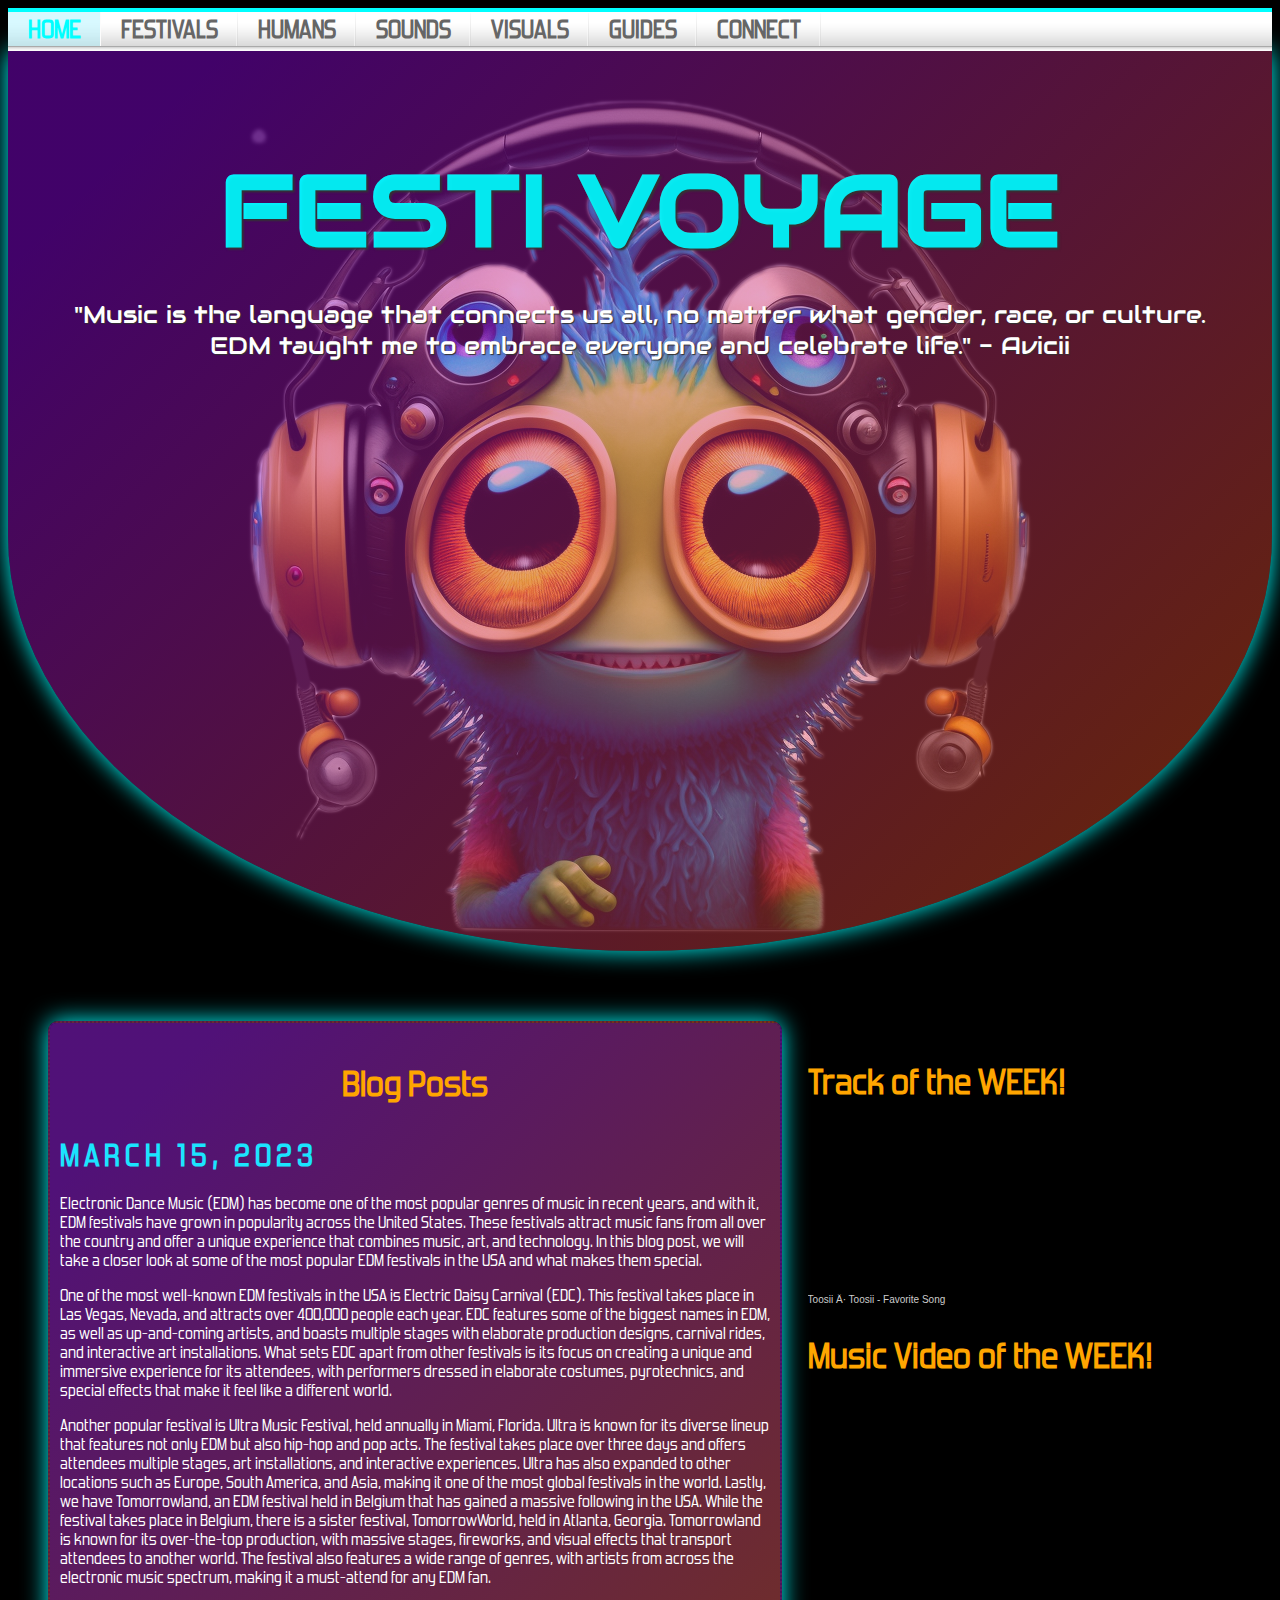
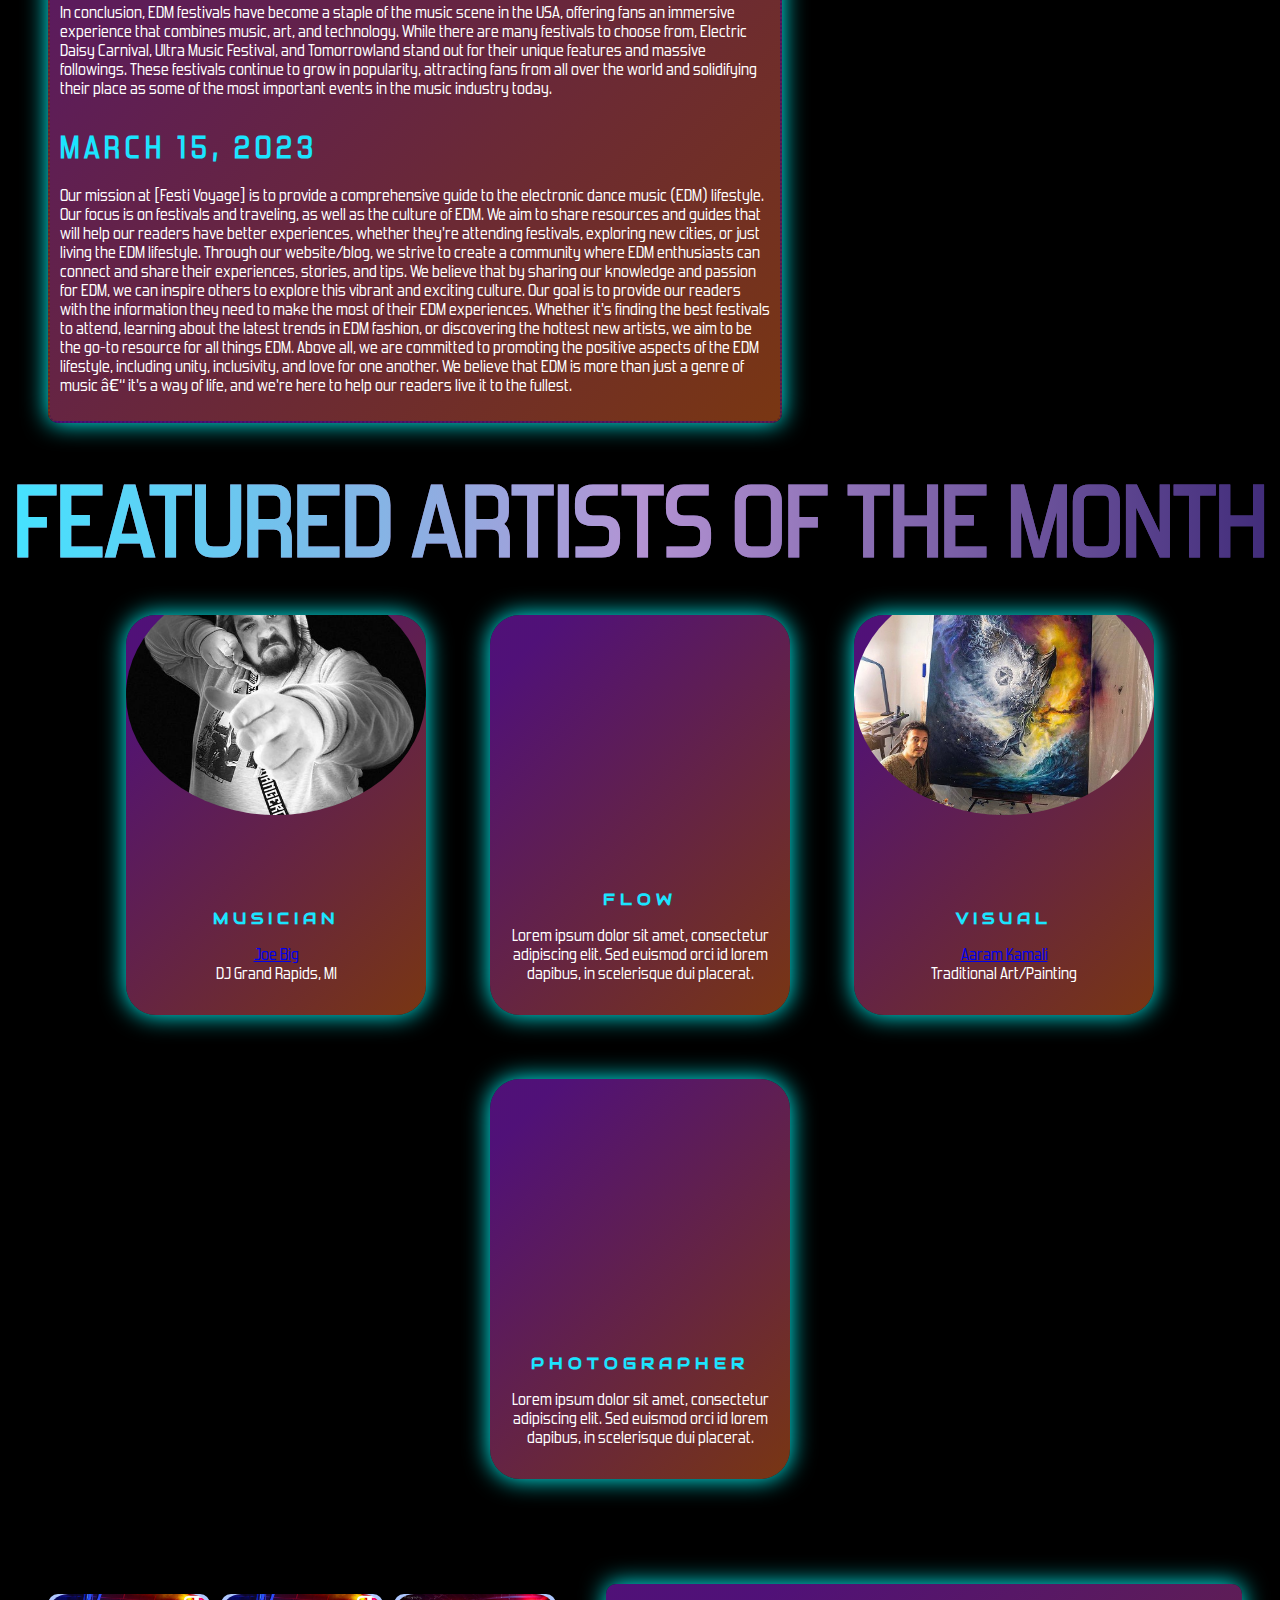
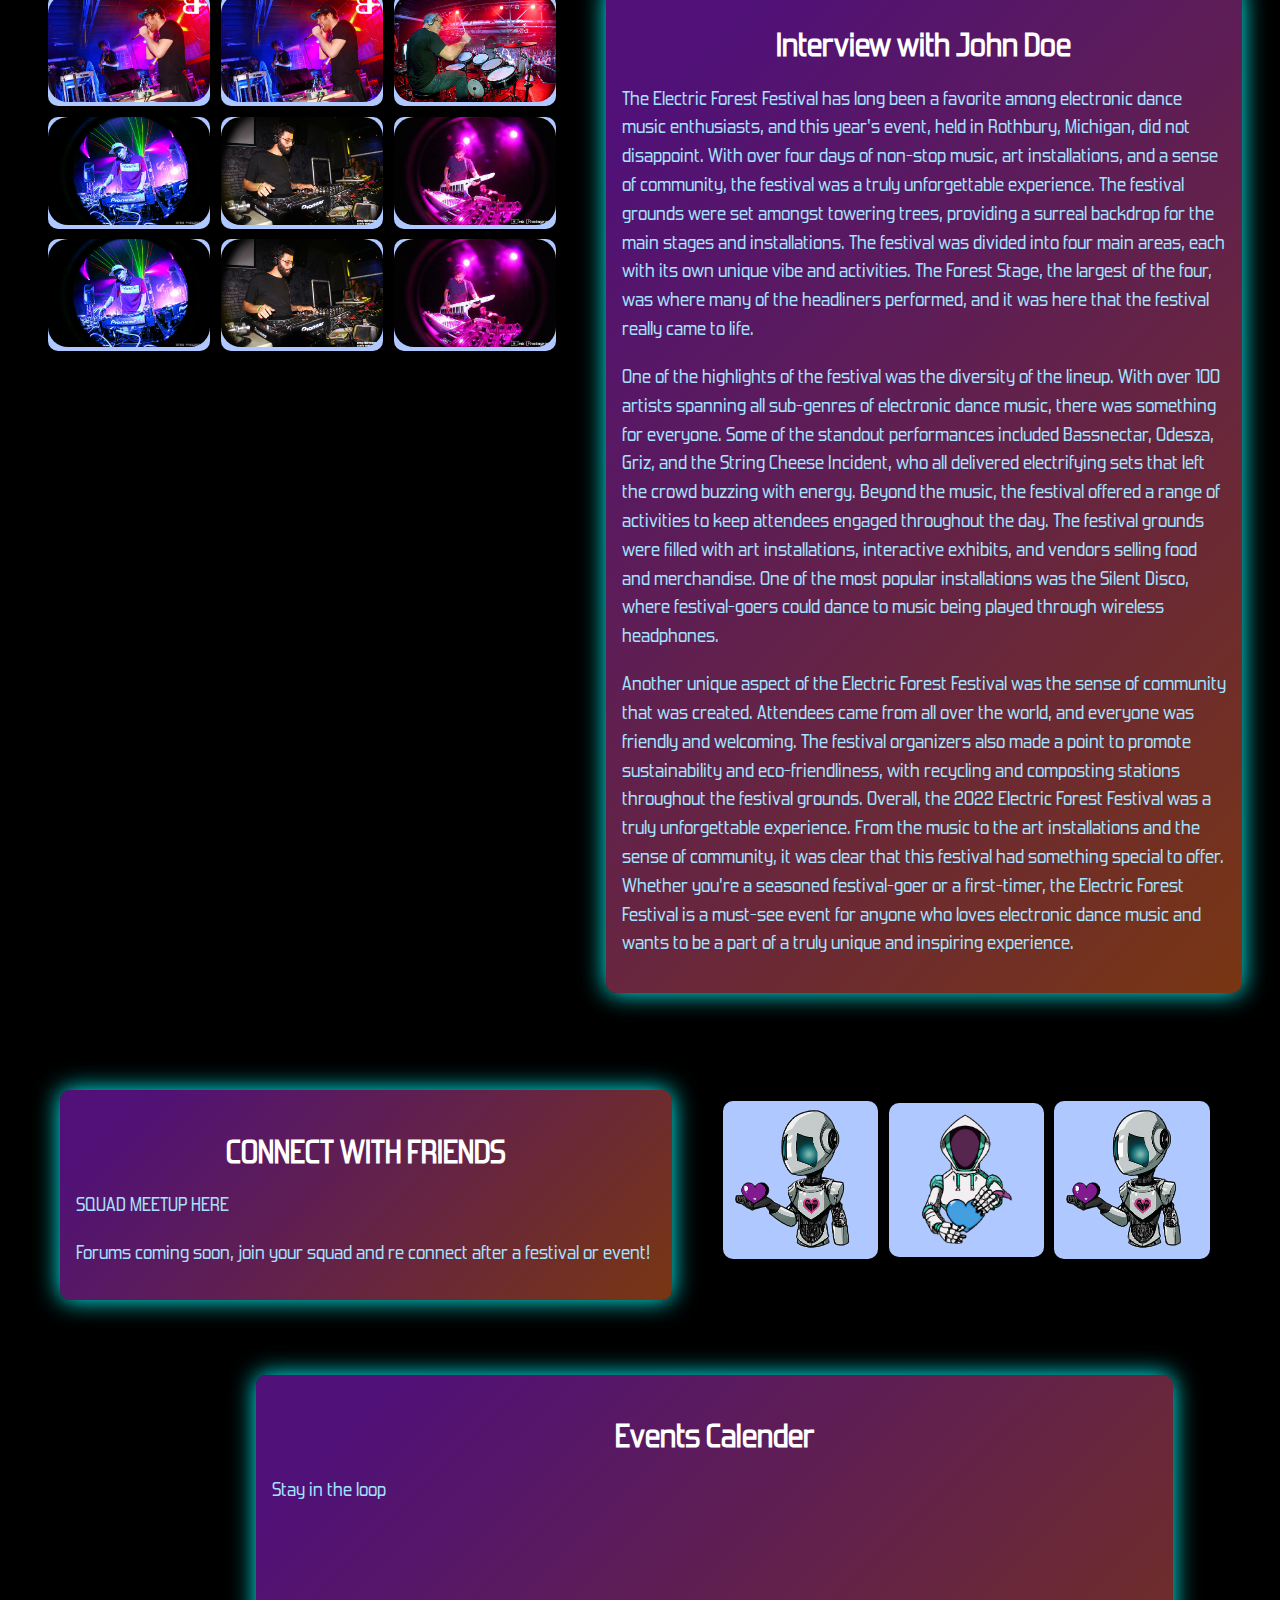
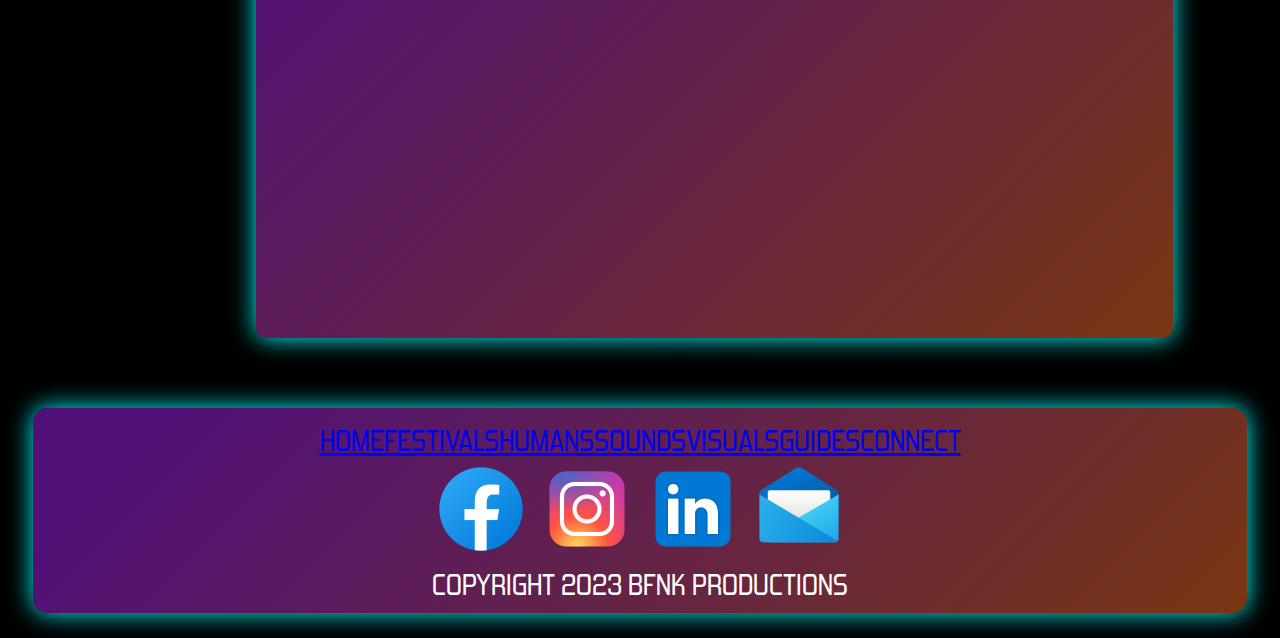
==== index.html @ 15105894 "Add files via upload" ====
<!DOCTYPE HTML PUBLIC "-//W3C//DTD HTML 4.01//EN" "http://www.w3.org/TR/html4/strict.dtd">
<html>
<head>
<title>Free Css Layout</title>
<meta http-equiv="content-type" content="text/html; charset=iso-8859-1">
<link rel="stylesheet" type="text/css" href="main.css">
</head>
<body>
  
    <div id="menucase">
      <div id="stylefour">
        <ul>
          <li><a href="http://www.free-css.com/" class="current">HOME</a></li>
          <li><a href="http://www.free-css.com/">FESTIVALS</a></li>
          <li><a href="http://www.free-css.com/">HUMANS</a></li>
          <li><a href="http://www.free-css.com/">SOUNDS</a></li>
          <li><a href="http://www.free-css.com/">VISUALS</a></li>
          <li><a href="http://www.free-css.com/">GUIDES</a></li>
          <li><a rel="nofollow" target="_blank" href="http://www.13styles.com" title="13styles.com">CONNECT</a></li>
        </ul>
      </div>
    </div>


	<section class="hero">
		<div class="hero-text">
			<h1>FESTI VOYAGE</h1>
			<p> "Music is the language that connects us all, no matter what gender, race, or culture. <br>EDM taught me to embrace everyone and celebrate life." - Avicii </p>
			
		</div>
	</section>
      
      
   
    <div class="blog-posts-container">
        <div class="blog-posts">
         <center> <h2>Blog Posts</h2></center>
          <h3>MARCH 15, 2023</h3>
          <p>Electronic Dance Music (EDM) has become one of the most popular genres of music in recent years, and with it, EDM festivals have grown in popularity across the United States. These festivals attract music fans from all over the country and offer a unique experience that combines music, art, and technology. In this blog post, we will take a closer look at some of the most popular EDM festivals in the USA and what makes them special.
          </p><p>
            One of the most well-known EDM festivals in the USA is Electric Daisy Carnival (EDC). This festival takes place in Las Vegas, Nevada, and attracts over 400,000 people each year. EDC features some of the biggest names in EDM, as well as up-and-coming artists, and boasts multiple stages with elaborate production designs, carnival rides, and interactive art installations. What sets EDC apart from other festivals is its focus on creating a unique and immersive experience for its attendees, with performers dressed in elaborate costumes, pyrotechnics, and special effects that make it feel like a different world.
            </p><p>
            Another popular festival is Ultra Music Festival, held annually in Miami, Florida. Ultra is known for its diverse lineup that features not only EDM but also hip-hop and pop acts. The festival takes place over three days and offers attendees multiple stages, art installations, and interactive experiences. Ultra has also expanded to other locations such as Europe, South America, and Asia, making it one of the most global festivals in the world.
            
            Lastly, we have Tomorrowland, an EDM festival held in Belgium that has gained a massive following in the USA. While the festival takes place in Belgium, there is a sister festival, TomorrowWorld, held in Atlanta, Georgia. Tomorrowland is known for its over-the-top production, with massive stages, fireworks, and visual effects that transport attendees to another world. The festival also features a wide range of genres, with artists from across the electronic music spectrum, making it a must-attend for any EDM fan.</p><p>
            
            In conclusion, EDM festivals have become a staple of the music scene in the USA, offering fans an immersive experience that combines music, art, and technology. While there are many festivals to choose from, Electric Daisy Carnival, Ultra Music Festival, and Tomorrowland stand out for their unique features and massive followings. These festivals continue to grow in popularity, attracting fans from all over the world and solidifying their place as some of the most important events in the music industry today.</p>


<h3>MARCH 15, 2023</h3>
          <p>Our mission at [Festi Voyage] is to provide a comprehensive guide to the electronic dance music (EDM) lifestyle. Our focus is on festivals and traveling, as well as the culture of EDM. We aim to share resources and guides that will help our readers have better experiences, whether they're attending festivals, exploring new cities, or just living the EDM lifestyle.

            Through our website/blog, we strive to create a community where EDM enthusiasts can connect and share their experiences, stories, and tips. We believe that by sharing our knowledge and passion for EDM, we can inspire others to explore this vibrant and exciting culture.
            
            Our goal is to provide our readers with the information they need to make the most of their EDM experiences. Whether it's finding the best festivals to attend, learning about the latest trends in EDM fashion, or discovering the hottest new artists, we aim to be the go-to resource for all things EDM.
            
            Above all, we are committed to promoting the positive aspects of the EDM lifestyle, including unity, inclusivity, and love for one another. We believe that EDM is more than just a genre of music – it's a way of life, and we're here to help our readers live it to the fullest.</p>



        </div>

        <div class="music-container">
          <div class="soundcloud-container">
            <h2>Track of the WEEK!</h2>
            <iframe width="100%" height="166" scrolling="no" frameborder="no" allow="autoplay" src="https://w.soundcloud.com/player/?url=https%3A//api.soundcloud.com/tracks/1443796888&color=%23ff5500&auto_play=false&hide_related=false&show_comments=true&show_user=true&show_reposts=false&show_teaser=true"></iframe><div style="font-size: 10px; color: #cccccc;line-break: anywhere;word-break: normal;overflow: hidden;white-space: nowrap;text-overflow: ellipsis; font-family: Interstate,Lucida Grande,Lucida Sans Unicode,Lucida Sans,Garuda,Verdana,Tahoma,sans-serif;font-weight: 100;"><a href="https://soundcloud.com/toosii2x" title="Toosii" target="_blank" style="color: #cccccc; text-decoration: none;">Toosii</a> · <a href="https://soundcloud.com/toosii2x/toosii-favorite-song" title="Toosii - Favorite Song" target="_blank" style="color: #cccccc; text-decoration: none;">Toosii - Favorite Song</a></div>
          </div>
          <div class="youtube-container">
            <h2>Music Video of the WEEK!</h2>
          
            <iframe width="100%" height="315" src="https://www.youtube.com/embed/iBj_4jWAcFM" frameborder="0" allow="accelerometer; autoplay; encrypted-media; gyroscope; picture-in-picture" allowfullscreen></iframe>

            
          </div>
        </div>
    </div>
      
    
        <div class="featured"><h1>FEATURED ARTISTS OF THE MONTH</h1></div>
        <section class="card-section">
        
          <div class="card">
            <div class="card-image">
              <img src="bigjoe.jpg" alt="Image 1">
            </div>
            <div class="card-content">
              <h3>MUSICIAN</h3>
              <p><a href="faotm.html" id="interview-link">Joe Big</a><br>
              DJ Grand Rapids, MI</p>
            </div>
          </div>
          <div class="card">
            <div class="card-image">
              <img src="split.png" alt="Image 2">
            </div>
            <div class="card-content">
              <h3>FLOW</h3>
              <p>Lorem ipsum dolor sit amet, consectetur adipiscing elit. Sed euismod orci id lorem dapibus, in scelerisque dui placerat.</p>
            </div>
          </div>
          <div class="card">
            <div class="card-image">
              <img src="aram.jpg" alt="Image 3">
            </div>
            <div class="card-content">
              <h3>VISUAL</h3>
              <p><a href="faotmvisual.html" id="visualartist">Aaram Kamali</a><br>
              Traditional Art/Painting<br>
         </p>
            </div>
          </div>
          <div class="card">
            <div class="card-image">
              <img src="love.png" alt="Image 4">
            </div>
            <div class="card-content">
              <h3>PHOTOGRAPHER</h3>
              <p>Lorem ipsum dolor sit amet, consectetur adipiscing elit. Sed euismod orci id lorem dapibus, in scelerisque dui placerat.</p>
            </div>
          </div>
        </section>
      
        
        <section class="interview-section">
            <div class="photo-gallery">
              <div class="photo"><img class="photo-1" src="img1 (2).jpg" alt="Image 2"></div>
              <div class="photo"><img class="photo-1" src="img1 (2).jpg" alt="Image 2"></div>
              <div class="photo"><img class="photo-1" src="img1 (3).jpg" alt="Image 2"></div>
              <div class="photo"><img class="photo-1" src="img1 (4).jpg" alt="Image 2"></div>
              <div class="photo"><img class="photo-1" src="img1 (5).jpg" alt="Image 2"></div>
              <div class="photo"><img class="photo-1" src="img1 (6).jpg" alt="Image 2"></div>  <div class="photo"><img class="photo-1" src="img1 (4).jpg" alt="Image 2"></div>
              <div class="photo"><img class="photo-1" src="img1 (5).jpg" alt="Image 2"></div>
              <div class="photo"><img class="photo-1" src="img1 (6).jpg" alt="Image 2"></div>
            </div>
            <div class="interview-article">
              <h2>Interview with John Doe</h2>
              <p>The Electric Forest Festival has long been a favorite among electronic dance music enthusiasts, and this year's event, held in Rothbury, Michigan, did not disappoint. With over four days of non-stop music, art installations, and a sense of community, the festival was a truly unforgettable experience.

                The festival grounds were set amongst towering trees, providing a surreal backdrop for the main stages and installations. The festival was divided into four main areas, each with its own unique vibe and activities. The Forest Stage, the largest of the four, was where many of the headliners performed, and it was here that the festival really came to life.
                </p><p>
                One of the highlights of the festival was the diversity of the lineup. With over 100 artists spanning all sub-genres of electronic dance music, there was something for everyone. Some of the standout performances included Bassnectar, Odesza, Griz, and the String Cheese Incident, who all delivered electrifying sets that left the crowd buzzing with energy.
                
                Beyond the music, the festival offered a range of activities to keep attendees engaged throughout the day. The festival grounds were filled with art installations, interactive exhibits, and vendors selling food and merchandise. One of the most popular installations was the Silent Disco, where festival-goers could dance to music being played through wireless headphones.
                </p><p>
                Another unique aspect of the Electric Forest Festival was the sense of community that was created. Attendees came from all over the world, and everyone was friendly and welcoming. The festival organizers also made a point to promote sustainability and eco-friendliness, with recycling and composting stations throughout the festival grounds.
                
                Overall, the 2022 Electric Forest Festival was a truly unforgettable experience. From the music to the art installations and the sense of community, it was clear that this festival had something special to offer. Whether you're a seasoned festival-goer or a first-timer, the Electric Forest Festival is a must-see event for anyone who loves electronic dance music and wants to be a part of a truly unique and inspiring experience.
                
                </p>
                </p>
            </div>
          </section>    


          <section class="connect"> 
            <div class="interview-article">
             <h2>CONNECT WITH FRIENDS</h2>
             <p>SQUAD MEETUP HERE</p><p>Forums coming soon, join your squad and re connect after a festival or event!</p>
           </div>
           <div class="photo-gallery">
             
             <div class="photo"><img class="photo-1" src="robotheart2.png" alt="Image 2"></div>
             <div class="photo"><img class="photo-1" src="robotheart.png" alt="Image 2"></div>
             <div class="photo"><img class="photo-1" src="robotheart2.png" alt="Image 2"></div>
           </div>
         
         </section>    

         
         <section class="events">   <img src="together.png" class="eventspic" alt="">
          <div class="interview-article">
           <h2>Events Calender</h2>
           <p>Stay in the loop</p>
         
         <div class="eventscal">
         
               <iframe src="https://feed.mikle.com/widget/v2/160360/?preloader-text=Loading" height="402px" width="100%" class="fw-iframe" scrolling="no" frameborder="0"></iframe>
         </div></div>
       
       </section>    

    
<footer><div id="stylefive"><ul>
  <li><a href="http://www.free-css.com/" class="current">HOME</a></li>
  <li><a href="http://www.free-css.com/">FESTIVALS</a></li>
  <li><a href="http://www.free-css.com/">HUMANS</a></li>
  <li><a href="http://www.free-css.com/">SOUNDS</a></li>
  <li><a href="http://www.free-css.com/">VISUALS</a></li>
  <li><a href="http://www.free-css.com/">GUIDES</a></li>
  <li><a rel="nofollow" target="_blank" href="http://www.13styles.com" title="13styles.com">CONNECT</a></li>
</ul>
<img class="socialicons" src="fblogo.png" alt="">
<img class="socialicons" src="instalogo.png" alt="">
<img class="socialicons" src="linkedinlogo.png" alt="">
<img class="socialicons" src="maillogo.png" alt=""><br>
COPYRIGHT 2023 BFNK PRODUCTIONS</div></footer>



<script>
  document.getElementById("interview-link").addEventListener("click", function(event) {
    event.preventDefault();
    window.open("faotm.html", "Interview", "width=550,height=850");
  });
  document.getElementById("visualartist").addEventListener("click", function(event) {
    event.preventDefault();
    window.open("faotmvisual.html", "Interview", "width=550,height=850");
  });
  </script>

</body>
</html>
---- main.css ----
body {
    background-image: url(".png")
    display: flex;
    font-family: forgotten;
    min-height: 100%;
    background-repeat: no-repeat;
    background-attachment: fixed;
    background-position: center;
    background-size: cover;
    background-color: black;}
    
    @font-face {
        font-family: forgotten;
        src: url("forgotten\ futurist\ rg.otf");
    }
    @font-face {
        font-family: audio;
        src: url("Audiowide.ttf");
    }
    h1 {
        font-family: forgotten;
        font-size: 100px;
        font-weight:bold;
        margin:0;
        padding:0;
        color: #05a2fd;
        background-image: linear-gradient(to left, #412c7a, #b393d3, rgb(68, 227, 255));
  color: transparent;
  background-clip: text;
  -webkit-background-clip: text;
        }

    .featured {
        font-family: audio;
        text-align: center;
        background-image: linear-gradient(to left, #553c9a, #b393d3);
  color: transparent;
  background-clip: text;
  -webkit-background-clip: text;
    }

    hr {
        border:none;
        border-top:1px solid #CCCCCC;
        height:1px;
        margin-bottom:25px;
        }
    
    #stylefour{
        position:relative;
        display:block;
        height:39px;
        font-size:25px;
        font-weight:bold;
        background:transparent url(bgOFF.gif) repeat-x top left;
        font-family: forgotten;
        border-top:4px solid #0ff;
        line-height: 15px;
        }
    
    #stylefour ul{
        margin:0;
        padding:0;
        list-style-type:none;
        width:auto;
        }
    
    #stylefour ul li{
        display:block;
        float:left;
        margin:0;
        }
    
    #stylefour ul li a{
        display:block;
        float:left;
        color:#666;
        text-decoration:none;
        padding:11px 20px 0 20px;
        height:23px;
        background:transparent url(bgDIVIDER.gif) no-repeat top right;
        }
    
    #stylefour ul li a:hover,#stylefour ul li a.current{
        color:#0ff;
        background:#a5f1ff6e url(bgON.gif) no-repeat top right;
        }
    
    /* Style the hero section */
    .hero {
        background-image: url('avatarclear.png');
        border-radius: 0 0 85% 85% / 30%;
        background-size: ;
        background-position: center;
        background-repeat: no-repeat;
        height: 100vh;
        display: flex;
        padding-bottom: 30px;
        align-items: center;
    }
    
    .hero-text {
      box-shadow: 0px 0px 25px 0px #0ff;
        text-align: center;
        margin: auto;
        font-family: tolo;
    width: 100%;
	height: 100%;
    border-radius: 0 0 65% 65% / 60%;
	
	color: #FFF;
	text-shadow: 1px 1px 1px #333;
  background-image: linear-gradient( 135deg, #9f05ff69 10%, #fd5e086b 100%);
  
    }
    
    .hero-text h1 {
        font-family: audio;
       margin-top: 6rem;
       color: #01f7ffec;
	text-shadow: 2px 2px 2px #333;
  background-image: linear-gradient( 135deg, #15a9ff 10%, #fd5e086b, aqua 100%);
  
    }
    
    .hero-text p {
        font-size: 1.5rem;
        margin-bottom: 2rem;
        font-family: audio;
    }
    
    .btn {
        display: inline-block;
        background-color: #fff;
        font-family: barcade;
        color: #333;
        padding: 10px 20px;
        border-radius: 5px;
        text-decoration: none;
        transition: background-color 0.3s ease-in-out;
    }
    
    .btn:hover {
        background-color: #ddd;
        color: #05a2fd;
    }
    
      
    
    h2 {
        font-size: 36px;
        font-weight: bold;
        margin-bottom: 20px;
        color: orange;
        font-family: forgotten;
      }
    
    h3 {
        font-size: 31px;
        font-weight: bold;
        margin-bottom: 20px;
        color: rgb(27, 228, 255);
        letter-spacing: 5px;
        font-family: forgotten;
      }
    p {
        font-family: forgotten;
        color: white;
      }

      .card-section {
        display: flex;
        flex-wrap: wrap;
        justify-content: center;
        gap: 4rem;
        padding: 2rem;
        background-color: transparent;
         padding-bottom: 75px;
      }
      
      .card {
        position: relative;
        width: 300px;
        height: 400px;
        background-color: rgba(89, 89, 90, 0.288);
        background-image: linear-gradient( 135deg, #9f05ff69 10%, #fd5e086b 100%);
        border-radius: 30px;
        overflow: hidden;
        box-shadow: 0px 0px 25px 0px #0ff;
        transition: transform 0.3s ease-in-out;
        font-family: audio;
      
        
      }
      
      .card:hover {
        transform: scale(1.05);
      }
      
      .card-image {
        position: relative;
        width: 100%;
        height: 60%;
        overflow: hidden;
        border-radius: 50%;
        margin-top: -40px;
        z-index: 1;
      }
      
      .card-image img {
        width: 100%;
        height: 100%;
        object-fit: cover;
      }
      
      .card-content {
        position: absolute;
        bottom: 0;
        left: 0;
        right: 0;
        padding: 1rem;
        text-align: center;
        font-family: audio;
        
     }
      
      .card-content h3 {
        font-size: 1rem;
        margin-bottom: 0.5rem;
        font-family: audio;
      }  

      .connect {
        display: flex;
        flex-direction: row;
        justify-content: space-between;
        align-items:flex-start;
        padding: 2rem;
        background-color: #000000;
        padding-bottom: 25px;
      }

      .interview-section {
        display: flex;
        flex-direction: row;
        justify-content: space-between;
        padding: 10px;
        background-color: transparent;
        border-radius: 15px;
        padding-bottom: 25px;
      }

      .eventscal {
        display: flex;
       
        justify-content: space-between;
        align-items: center;
      }

      .photo-gallery {
        display: flex;
        flex-wrap: wrap;
        justify-content: space-between;
        align-items: center;
        width: 60%;
        height: 100%;
        padding: 10px;
        margin: 15px;
        
      }
      
      .photo {
        width: calc(33.33% - 0.66rem);
        height: 100%;
        border-radius: 10px;
        margin: 0.33rem;
        background-color: #afc8ff;
      }
      
      .photo-1 {
    width: 100%;
    height: 100%;
    border-radius: 20px;
      }
    
      .interview-article {
        width: 70%;
        height: 100%;
        padding: 1rem;
        border-radius: 10px;
        background-color: rgba(89, 89, 90, 0.288);
        background-image: linear-gradient( 135deg, #9f05ff69 10%, #fd5e086b 100%);
        box-shadow: 0px 0px 25px 0px #0ff;
        margin: 20px;
      }
      
      .interview-article h2 {
        font-size: 2rem;
        margin-bottom: 1rem;
        color: #ffffff;
        text-align: center;
      }
      
      .interview-article p {
        font-size: 1.2rem;
        line-height: 1.5;
        margin-bottom: 1rem;
        color: #a5e2ff;
      }
      
      .blog-posts-container {
        display: flex;
        flex-direction: row;
        justify-content: space-between;
        align-items: ;
        margin: 30px;
        font-family: barcade;
        background-color: rgba(0, 0, 0, 0.295);
        border-color: rgb(48, 13, 80);
        border-radius: 10px;
        border-style: solid;
        border-width: 0px;
        padding: 10px;
      }
      
      .blog-posts {
        width: 60%;
        font-family: barcade;
        color:rgb(255, 255, 255);
        background-color: rgba(89, 89, 90, 0.288);
        padding: 10px;
        border-color: rgba(48, 13, 80, 0.384);
        border-radius: 10px;
        border-style: dotted;
        border-width: 2px;
        background-image: linear-gradient( 135deg, #9f05ff69 10%, #fd5e086b 100%);
        box-shadow: 0px 0px 25px 0px #0ff;
      }
      
      .music-container {
        width: 35%;
        padding: 10px;
      }
      
      .soundcloud-container, .youtube-container {
        margin-bottom: 30px;
      }
      
      .events {
        display: flex;
        flex-direction: row;
        width: 100%;
        justify-content:space-evenly;
padding: 10px;
margin: auto;
padding-bottom: 25px;

      }
      
      .eventspic {
    max-height: 40%;
    border-radius: 15px;
        max-width: 40%;
        margin: 10px;
        padding: 10px;
      }

    footer {
      display: flex;
    font-family: forgotten;
    text-align: center;
    color: white;
    font-size: 30px;
    padding: 10px;
    background-color: rgba(89, 89, 90, 0.288);
    background-image: linear-gradient( 135deg, #9f05ff69 10%, #fd5e086b 100%);
    border-radius: 15px;
    justify-content: center;
    box-shadow: 0px 0px 25px 0px #0ff;
    margin: 25px;
    
   
}

.socialicons {
  max-width: 100%;
  margin: auto;
}

.stylefive {
  color: #000000;
  position:absolute;
  display:block;
  margin: auto;
  height:39px;
  font-size:25px;
  font-weight:bold;
  background:transparent url(bgOFF.gif) repeat-x top left;
  font-family: forgotten;
  border-top:4px solid #0da2e7;
  line-height: 15px;
  }

#stylefive ul{
  margin:auto;
  padding:5px;
  list-style-type:none;
  width:auto;
  color: #000000;
  }

#stylefive ul li{
  display:block;
  float:left;
  margin:auto;
  color: #000000;
  }
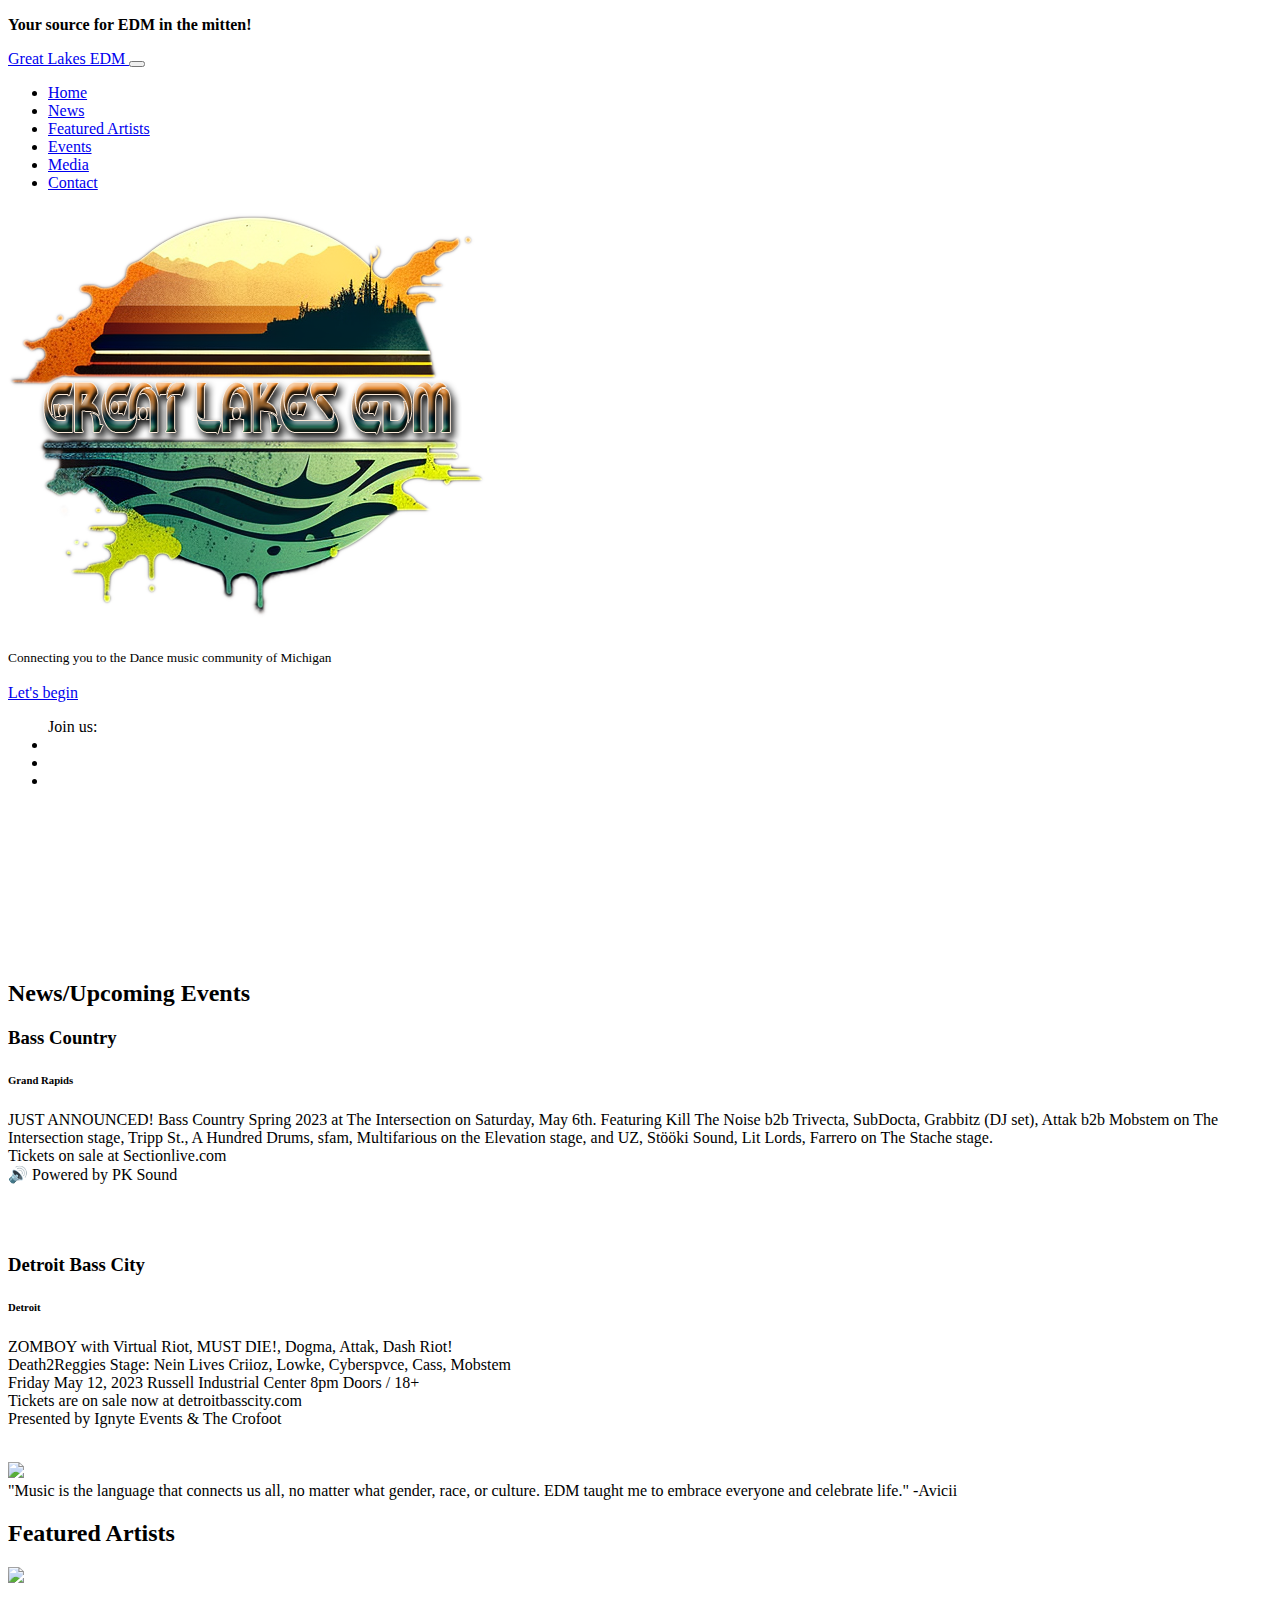
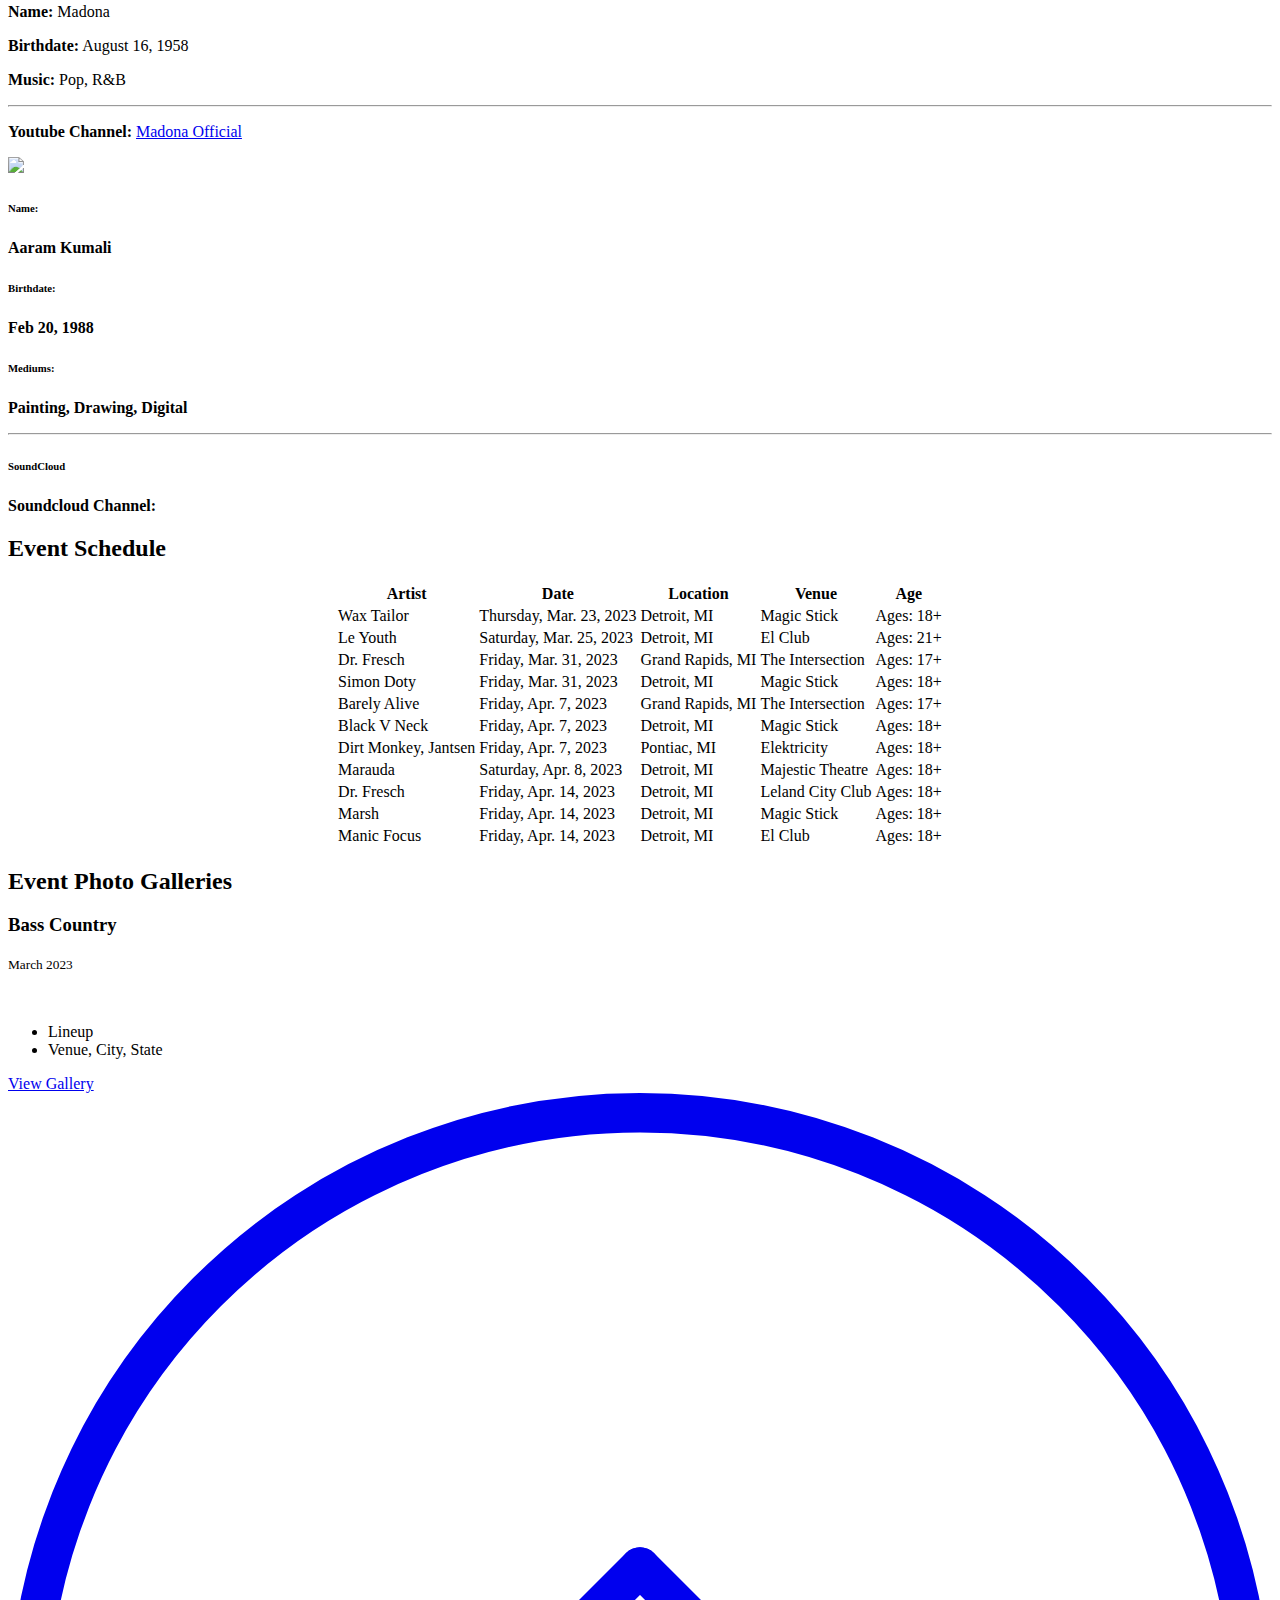
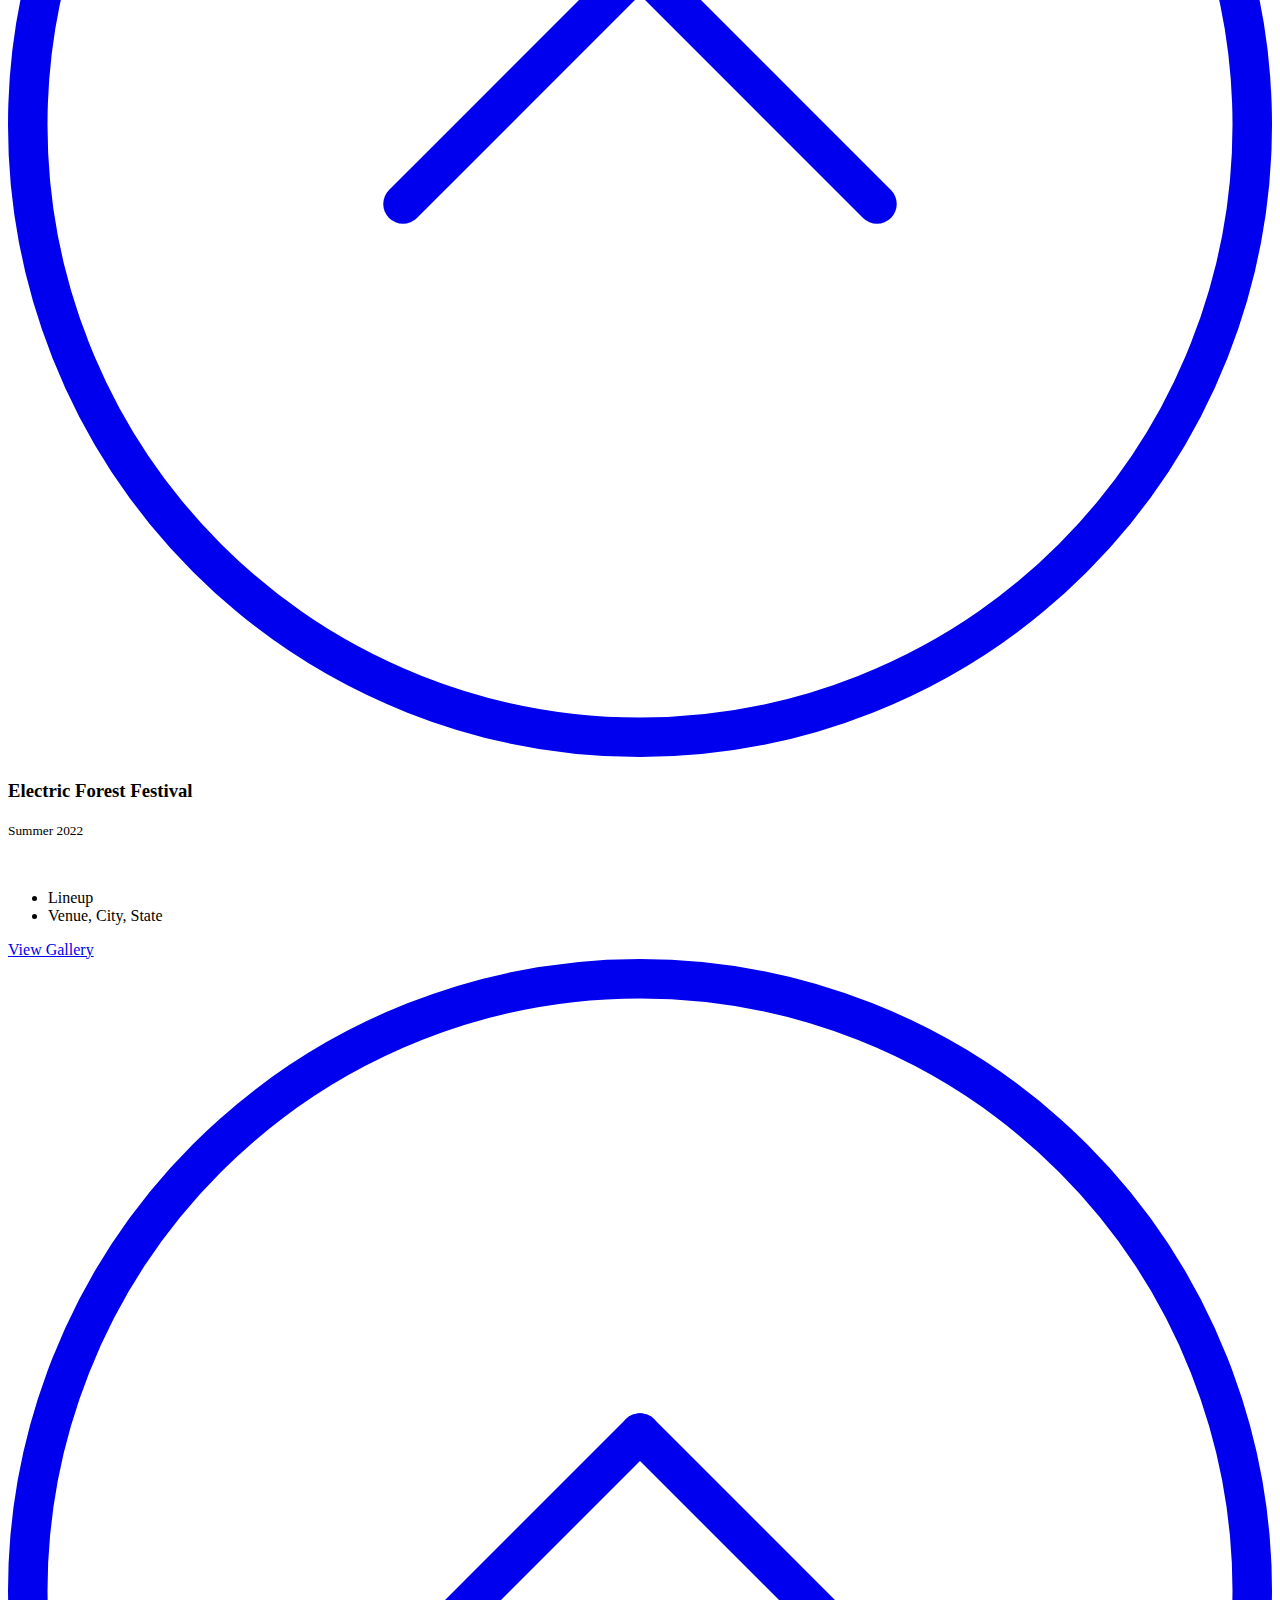
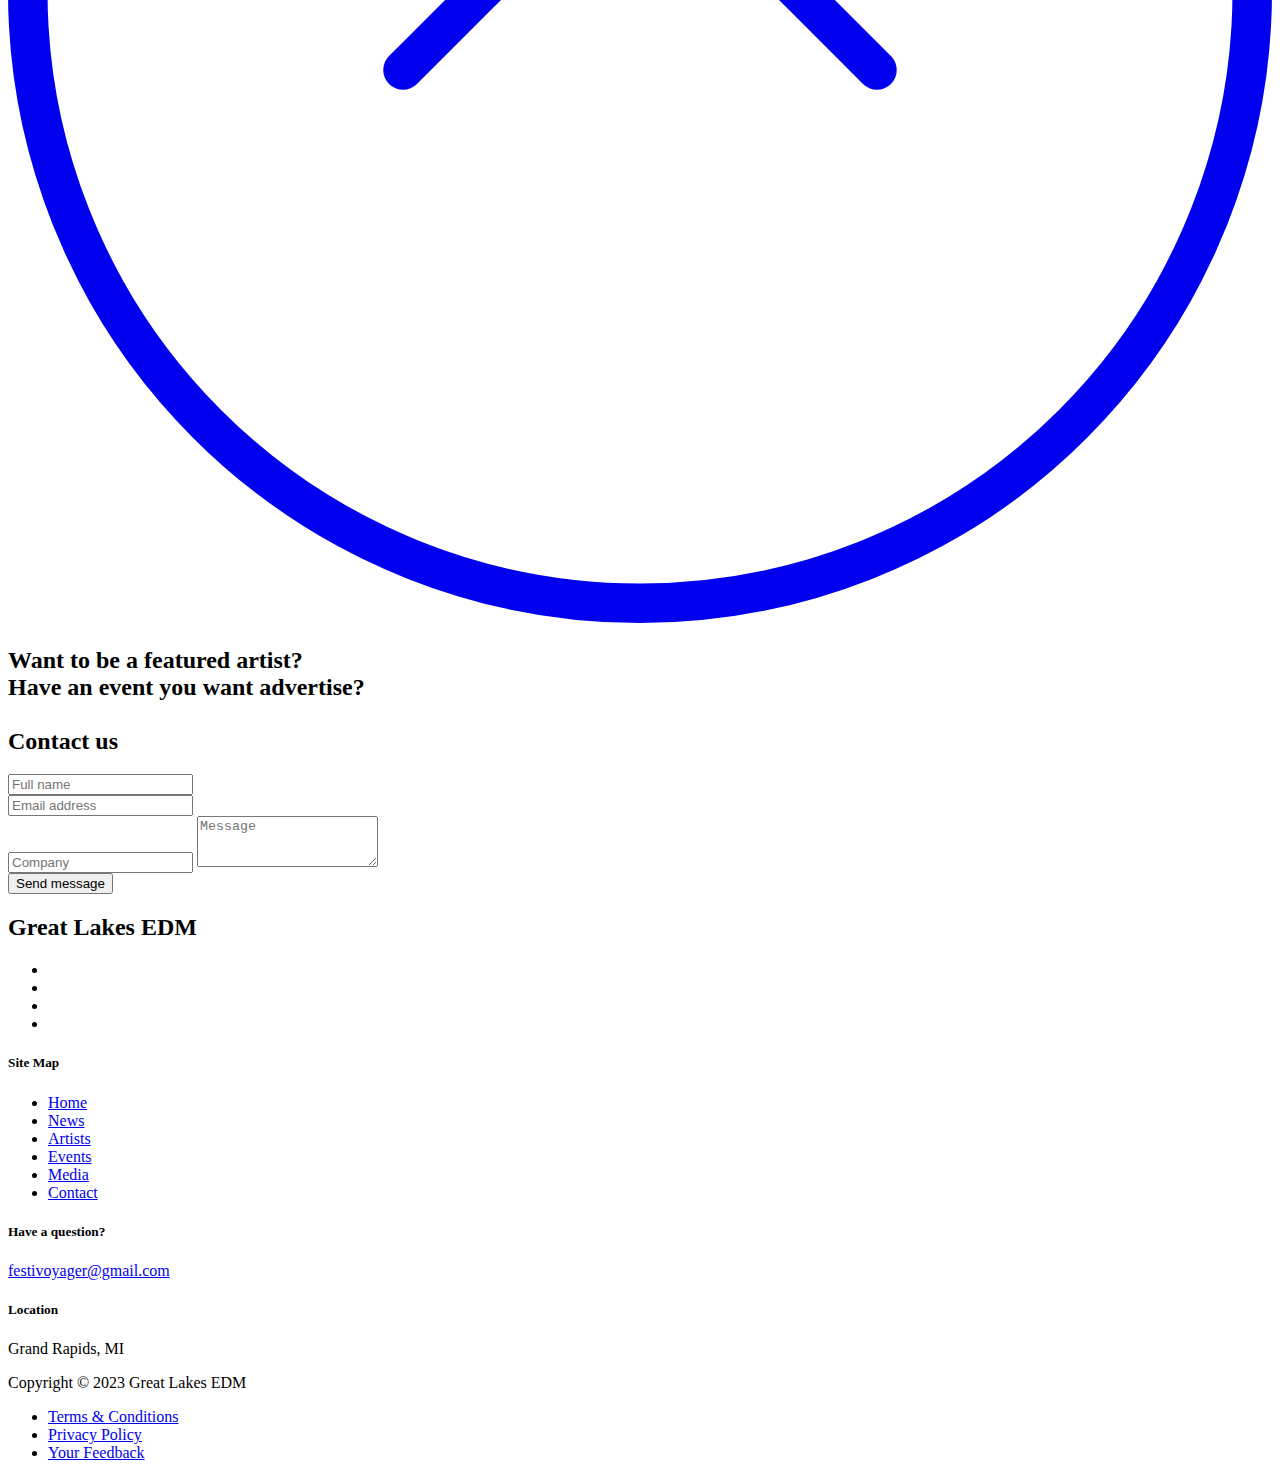
==== commit deceb1e6: "Add files via upload" ====
--- a/index.html
+++ b/index.html
@@ -1,212 +1,639 @@
-<!DOCTYPE HTML PUBLIC "-//W3C//DTD HTML 4.01//EN" "http://www.w3.org/TR/html4/strict.dtd">
-<html>
-<head>
-<title>Free Css Layout</title>
-<meta http-equiv="content-type" content="text/html; charset=iso-8859-1">
-<link rel="stylesheet" type="text/css" href="main.css">
-</head>
-<body>
-  
-    <div id="menucase">
-      <div id="stylefour">
-        <ul>
-          <li><a href="http://www.free-css.com/" class="current">HOME</a></li>
-          <li><a href="http://www.free-css.com/">FESTIVALS</a></li>
-          <li><a href="http://www.free-css.com/">HUMANS</a></li>
-          <li><a href="http://www.free-css.com/">SOUNDS</a></li>
-          <li><a href="http://www.free-css.com/">VISUALS</a></li>
-          <li><a href="http://www.free-css.com/">GUIDES</a></li>
-          <li><a rel="nofollow" target="_blank" href="http://www.13styles.com" title="13styles.com">CONNECT</a></li>
-        </ul>
-      </div>
-    </div>
-
-
-	<section class="hero">
-		<div class="hero-text">
-			<h1>FESTI VOYAGE</h1>
-			<p> "Music is the language that connects us all, no matter what gender, race, or culture. <br>EDM taught me to embrace everyone and celebrate life." - Avicii </p>
-			
-		</div>
-	</section>
-      
-      
-   
-    <div class="blog-posts-container">
-        <div class="blog-posts">
-         <center> <h2>Blog Posts</h2></center>
-          <h3>MARCH 15, 2023</h3>
-          <p>Electronic Dance Music (EDM) has become one of the most popular genres of music in recent years, and with it, EDM festivals have grown in popularity across the United States. These festivals attract music fans from all over the country and offer a unique experience that combines music, art, and technology. In this blog post, we will take a closer look at some of the most popular EDM festivals in the USA and what makes them special.
-          </p><p>
-            One of the most well-known EDM festivals in the USA is Electric Daisy Carnival (EDC). This festival takes place in Las Vegas, Nevada, and attracts over 400,000 people each year. EDC features some of the biggest names in EDM, as well as up-and-coming artists, and boasts multiple stages with elaborate production designs, carnival rides, and interactive art installations. What sets EDC apart from other festivals is its focus on creating a unique and immersive experience for its attendees, with performers dressed in elaborate costumes, pyrotechnics, and special effects that make it feel like a different world.
-            </p><p>
-            Another popular festival is Ultra Music Festival, held annually in Miami, Florida. Ultra is known for its diverse lineup that features not only EDM but also hip-hop and pop acts. The festival takes place over three days and offers attendees multiple stages, art installations, and interactive experiences. Ultra has also expanded to other locations such as Europe, South America, and Asia, making it one of the most global festivals in the world.
+<!doctype html>
+<html lang="en">
+    <head>
+        <meta charset="utf-8">
+        <meta name="viewport" content="width=device-width, initial-scale=1">
+
+        <meta name="description" content="">
+        <meta name="author" content="">
+
+        <title>Great Lakes EDM</title>
+
+        <!-- CSS FILES -->        
+        <link rel="preconnect" href="https://fonts.googleapis.com">
+        
+        <link rel="preconnect" href="https://fonts.gstatic.com" crossorigin>
+        
+        <link href="https://fonts.googleapis.com/css2?family=Outfit:wght@100;200;400;700&display=swap" rel="stylesheet">
+                
+        <link href="css/bootstrap.min.css" rel="stylesheet">
+
+        <link href="css/bootstrap-icons.css" rel="stylesheet">
+
+        <link href="css/2css.css" rel="stylesheet">
+        
+
+    </head>
+    
+    <body>
+
+        <main>
+
+            <header class="site-header">
+                <div class="container">
+                    <div class="row">
+                        
+                        <div class="col-lg-12 col-12 d-flex flex-wrap">
+                            <p class="d-flex me-4 mb-0">
+                                <i class="bi-music-note-beamed custom-icon me-2"></i>
+                                <strong class="text-dark">Your source for EDM in the mitten!</strong><i class="bi-music-note-beamed custom-icon me-2"></i>
+                            </p>
+                        </div>
+                        
+                    </div>
+                </div>
+            </header>
+
+
+            <nav class="navbar navbar-expand-lg">
+                <div class="container">
+                    <a class="navbar-brand" href="index.html">
+                       Great Lakes EDM
+                    </a>
+
+                    
+    
+                    <button class="navbar-toggler" type="button" data-bs-toggle="collapse" data-bs-target="#navbarNav" aria-controls="navbarNav" aria-expanded="false" aria-label="Toggle navigation">
+                        <span class="navbar-toggler-icon"></span>
+                    </button>
+    
+                    <div class="collapse navbar-collapse" id="navbarNav">
+                        <ul class="navbar-nav align-items-lg-center ms-auto me-lg-5">
+                            <li class="nav-item">
+                                <a class="nav-link click-scroll" href="#section_1">Home</a>
+                            </li>
+    
+                            <li class="nav-item">
+                                <a class="nav-link click-scroll" href="#section_2">News</a>
+                            </li>
+    
+                            <li class="nav-item">
+                                <a class="nav-link click-scroll" href="#section_3">Featured Artists</a>
+                            </li>
+
+                            <li class="nav-item">
+                                <a class="nav-link click-scroll" href="#section_4">Events</a>
+                            </li>
+
+                            <li class="nav-item">
+                                <a class="nav-link click-scroll" href="#section_5">Media</a>
+                            </li>
+    
+                            <li class="nav-item">
+                                <a class="nav-link click-scroll" href="#section_6">Contact</a>
+                            </li>
+                        </ul>
+
+                       
+                    </div>
+                </div>
+            </nav>
             
-            Lastly, we have Tomorrowland, an EDM festival held in Belgium that has gained a massive following in the USA. While the festival takes place in Belgium, there is a sister festival, TomorrowWorld, held in Atlanta, Georgia. Tomorrowland is known for its over-the-top production, with massive stages, fireworks, and visual effects that transport attendees to another world. The festival also features a wide range of genres, with artists from across the electronic music spectrum, making it a must-attend for any EDM fan.</p><p>
-            
-            In conclusion, EDM festivals have become a staple of the music scene in the USA, offering fans an immersive experience that combines music, art, and technology. While there are many festivals to choose from, Electric Daisy Carnival, Ultra Music Festival, and Tomorrowland stand out for their unique features and massive followings. These festivals continue to grow in popularity, attracting fans from all over the world and solidifying their place as some of the most important events in the music industry today.</p>
-
-
-<h3>MARCH 15, 2023</h3>
-          <p>Our mission at [Festi Voyage] is to provide a comprehensive guide to the electronic dance music (EDM) lifestyle. Our focus is on festivals and traveling, as well as the culture of EDM. We aim to share resources and guides that will help our readers have better experiences, whether they're attending festivals, exploring new cities, or just living the EDM lifestyle.
-
-            Through our website/blog, we strive to create a community where EDM enthusiasts can connect and share their experiences, stories, and tips. We believe that by sharing our knowledge and passion for EDM, we can inspire others to explore this vibrant and exciting culture.
-            
-            Our goal is to provide our readers with the information they need to make the most of their EDM experiences. Whether it's finding the best festivals to attend, learning about the latest trends in EDM fashion, or discovering the hottest new artists, we aim to be the go-to resource for all things EDM.
-            
-            Above all, we are committed to promoting the positive aspects of the EDM lifestyle, including unity, inclusivity, and love for one another. We believe that EDM is more than just a genre of music – it's a way of life, and we're here to help our readers live it to the fullest.</p>
-
-
-
-        </div>
-
-        <div class="music-container">
-          <div class="soundcloud-container">
-            <h2>Track of the WEEK!</h2>
-            <iframe width="100%" height="166" scrolling="no" frameborder="no" allow="autoplay" src="https://w.soundcloud.com/player/?url=https%3A//api.soundcloud.com/tracks/1443796888&color=%23ff5500&auto_play=false&hide_related=false&show_comments=true&show_user=true&show_reposts=false&show_teaser=true"></iframe><div style="font-size: 10px; color: #cccccc;line-break: anywhere;word-break: normal;overflow: hidden;white-space: nowrap;text-overflow: ellipsis; font-family: Interstate,Lucida Grande,Lucida Sans Unicode,Lucida Sans,Garuda,Verdana,Tahoma,sans-serif;font-weight: 100;"><a href="https://soundcloud.com/toosii2x" title="Toosii" target="_blank" style="color: #cccccc; text-decoration: none;">Toosii</a> · <a href="https://soundcloud.com/toosii2x/toosii-favorite-song" title="Toosii - Favorite Song" target="_blank" style="color: #cccccc; text-decoration: none;">Toosii - Favorite Song</a></div>
-          </div>
-          <div class="youtube-container">
-            <h2>Music Video of the WEEK!</h2>
-          
-            <iframe width="100%" height="315" src="https://www.youtube.com/embed/iBj_4jWAcFM" frameborder="0" allow="accelerometer; autoplay; encrypted-media; gyroscope; picture-in-picture" allowfullscreen></iframe>
-
-            
-          </div>
-        </div>
-    </div>
-      
-    
-        <div class="featured"><h1>FEATURED ARTISTS OF THE MONTH</h1></div>
-        <section class="card-section">
-        
-          <div class="card">
-            <div class="card-image">
-              <img src="bigjoe.jpg" alt="Image 1">
+
+            <section class="hero-section" id="section_1">
+                <div class="section-overlay"></div>
+
+                <div class="container d-flex justify-content-center align-items-center">
+                    <div class="row">
+
+                        <div class="col-12 mt-auto mb-5 text-center">
+                            
+
+                            <h1 class="text-white mb-5"><img src="logoclear.png" alt=""></h1>
+<small>Connecting you to the Dance music community of Michigan</small><br><br>
+                            <a class="btn custom-btn smoothscroll" href="#section_2">Let's begin</a>
+                        </div>
+
+                        
+
+                            <div class="social-share">
+                                <ul class="social-icon d-flex align-items-center justify-content-center">
+                                    <span class="text-white me-3">Join us:</span>
+
+                                    <li class="social-icon-item">
+                                        <a href="#" class="social-icon-link">
+                                            <span class="bi-facebook"></span>
+                                        </a>
+                                    </li>
+
+                                    <li class="social-icon-item">
+                                        <a href="#" class="social-icon-link">
+                                            <span class="bi-twitter"></span>
+                                        </a>
+                                    </li>
+
+                                    <li class="social-icon-item">
+                                        <a href="#" class="social-icon-link">
+                                            <span class="bi-instagram"></span>
+                                        </a>
+                                    </li>
+                                </ul>
+                            </div>
+                        </div>
+                    </div>
+                </div>
+
+                <div class="video-wrap">
+                    <video autoplay="" loop="" muted="" class="custom-video" poster="">
+                        <source src="video/pexels-2022395.mp4" type="video/mp4">
+
+                        Your browser does not support the video tag.
+                    </video>
+                </div>
+            </section>
+
+
+            <section class="about-section section-padding" id="section_2">
+                <div class="container">
+                    <div class="row">
+
+                        <div class="col-lg-6 col-12 mb-4 mb-lg-0 d-flex align-items-center">
+                            <div class="services-info">
+                                <h2 class="text-white mb-4">News/Upcoming Events</h2>
+
+                              
+                                    <h3>Bass Country</h3>
+                                <h6 class="text-white mt-4">Grand Rapids</h6>
+                                    
+                                <p class="text-white">JUST ANNOUNCED!
+                                    Bass Country Spring 2023 at The Intersection on Saturday, May 6th. Featuring Kill The Noise b2b Trivecta, SubDocta, Grabbitz (DJ set), Attak b2b Mobstem on The Intersection stage, Tripp St., A Hundred Drums, sfam, Multifarious on the Elevation stage, and UZ, Stööki Sound, Lit Lords, Farrero on The Stache stage.<br>Tickets on sale at Sectionlive.com<br>
+                                    🔊 Powered by PK Sound <br>
+<img class="galleries" src="images/basscountryflyer.jpg" alt="">
+</p><br>
+                                <h3>Detroit Bass City</h3>
+                                <h6 class="text-white mt-4">Detroit </h6>
+
+                                <p class="text-white">
+                                    ZOMBOY
+                                    with
+                                    Virtual Riot,
+                                    MUST DIE!,
+                                    Dogma,
+                                    Attak,
+                                    Dash Riot!<br>
+                                    Death2Reggies Stage:
+                                    Nein Lives
+                                    Criioz,
+                                    Lowke,
+                                    Cyberspvce,
+                                    Cass,
+                                    Mobstem<br>
+                                    Friday May 12, 2023
+                                    Russell Industrial Center
+                                    8pm Doors / 18+<br>
+                                    Tickets are on sale now at detroitbasscity.com <br>
+                                    Presented by Ignyte Events & The Crofoot</p><img class="galleries" src="images/detroitflyer.jpg" alt="">
+                            </div>
+                        </div>
+
+                        <div class="col-lg-6 col-12">
+                            <div class="about-text-wrap">
+                                <img src="images/newsimg.png" class="about-image img-fluid">
+
+                                <div class="about-text-info d-flex">
+                                    "Music is the language that connects us all, no matter what gender, race, or culture. EDM taught me to embrace everyone and celebrate life."   -Avicii
+                                    </div>
+
+
+                                </div>
+                            </div>
+                        </div>
+
+                    </div>
+                </div>
+            </section>
+
+
+            <section class="artists-section section-padding" id="section_3">
+                <div class="container">
+                    <div class="row justify-content-center">
+
+                        <div class="col-12 text-center">
+                            <h2 class="mb-4">Featured Artists</h1>
+                        </div>
+
+                        <div class="col-lg-5 col-12">
+                            <div class="artists-thumb">
+                                <div class="artists-image-wrap">
+                                    <img src="images/artists/kid1.png" class="artists-image img-fluid">
+                                </div>
+
+                                <div class="artists-hover">
+                                    <p>
+                                        <strong>Name:</strong>
+                                        Madona
+                                    </p>
+
+                                    <p>
+                                        <strong>Birthdate:</strong>
+                                        August 16, 1958
+                                    </p>
+
+                                    <p>
+                                        <strong>Music:</strong>
+                                        Pop, R&amp;B
+                                    </p>
+
+                                    <hr>
+
+                                    <p class="mb-0">
+                                        <strong>Youtube Channel:</strong>
+                                        <a href="#">Madona Official</a>
+                                    </p>
+                                </div>
+                            </div>
+                        </div>
+
+                        <div class="col-lg-5 col-12">
+                            <div class="artists-thumb">
+                                <div class="artists-image-wrap">
+                                    <img src="images/artists/aram.jpg" class="artists-image img-fluid">
+                                </div>
+
+                                <div class="artists-hover">
+                                    <p>
+                                        <h6>Name:</h6> <strong>Aaram Kumali</strong>
+                                    </p>
+
+                                    <p>
+                                        <h6>Birthdate:</h6>
+                                       <strong>Feb 20, 1988</strong> 
+                                    </p>
+
+                                    <p>
+                                        <h6>Mediums:</h6>
+                                        <strong>Painting, Drawing, Digital</strong>
+                                    </p>
+
+                                    <hr>
+
+                                    <p class="mb-0"><h6>SoundCloud</h6>
+                                        <strong>Soundcloud Channel:</strong>
+                                        <a href="#"></a>
+                                    </p>
+                                </div>
+                            </div>
+
+                            
+                            </div>
+                        </div>
+
+                    </div>
+                </div>
+            </section>
+
+
+            <section class="schedule-section section-padding" id="section_4">
+                <div class="container">
+                    <div class="row">
+
+                        <div class="col-12 text-center">
+                            <h2 class="text-white mb-4">Event Schedule</h1>
+
+                                <div style="overflow-x:auto;"><center>
+                                    <table class="styled-table">
+                                    <thead><tr>
+                                      <th>Artist</th>
+                                      <th>Date</th>
+                                      <th>Location</th>
+                                      <th>Venue</th>
+                                      <th>Age</th>
+                                    </tr></thead>
+                                    <tr>
+                                      <td>Wax Tailor</td>
+                                      <td>Thursday, Mar. 23, 2023</td>
+                                      <td>Detroit, MI</td>
+                                      <td>Magic Stick</td>
+                                      <td>Ages: 18+</td>
+                                    </tr>
+                                    <tr>
+                                      <td>Le Youth</td>
+                                      <td>Saturday, Mar. 25, 2023</td>
+                                      <td>Detroit, MI</td>
+                                      <td>El Club</td>
+                                      <td>Ages: 21+</td>
+                                    </tr>
+                                    <tr>
+                                      <td>Dr. Fresch</td>
+                                      <td>Friday, Mar. 31, 2023</td>
+                                      <td>Grand Rapids, MI</td>
+                                      <td>The Intersection</td>
+                                      <td>Ages: 17+</td>
+                                    </tr>
+                                    <tr>
+                                      <td>Simon Doty</td>
+                                      <td>Friday, Mar. 31, 2023</td>
+                                      <td>Detroit, MI</td>
+                                      <td>Magic Stick</td>
+                                      <td>Ages: 18+</td>
+                                    </tr>
+                                    <tr>
+                                      <td>Barely Alive</td>
+                                      <td>Friday, Apr. 7, 2023</td>
+                                      <td>Grand Rapids, MI</td>
+                                      <td>The Intersection</td>
+                                      <td>Ages: 17+</td>
+                                    </tr>
+                                    <tr>
+                                      <td>Black V Neck</td>
+                                      <td>Friday, Apr. 7, 2023</td>
+                                      <td>Detroit, MI</td>
+                                      <td>Magic Stick</td>
+                                      <td>Ages: 18+</td>
+                                    </tr>
+                                    <tr>
+                                      <td>Dirt Monkey, Jantsen</td>
+                                      <td>Friday, Apr. 7, 2023</td>
+                                      <td>Pontiac, MI</td>
+                                      <td>Elektricity</td>
+                                      <td>Ages: 18+</td>
+                                    </tr>
+                                    <tr>
+                                      <td>Marauda</td>
+                                      <td>Saturday, Apr. 8, 2023</td>
+                                      <td>Detroit, MI</td>
+                                      <td>Majestic Theatre</td>
+                                      <td>Ages: 18+</td>
+                                    </tr>
+                                    <tr>
+                                      <td>Dr. Fresch</td>
+                                      <td>Friday, Apr. 14, 2023</td>
+                                      <td>Detroit, MI</td>
+                                      <td>Leland City Club</td>
+                                      <td>Ages: 18+</td>
+                                    </tr>
+                                    <tr>
+                                      <td>Marsh</td>
+                                      <td>Friday, Apr. 14, 2023</td>
+                                      <td>Detroit, MI</td>
+                                      <td>Magic Stick</td>
+                                      <td>Ages: 18+</td>
+                                    </tr>
+                                    <tr>
+                                      <td>Manic Focus</td>
+                                      <td>Friday, Apr. 14, 2023</td>
+                                      <td>Detroit, MI</td>
+                                      <td>El Club</td>
+                                      <td>Ages: 18+</td></table></center>
+                                  </div>
+                            </div>
+                        </div>
+                    </div>
+                </div>
+            </section>
+
+
+            <section class="pricing-section section-padding section-bg" id="section_5">
+                <div class="container">
+                    <div class="row">
+
+                        <div class="col-lg-8 col-12 mx-auto">
+                            <h2 class="text-center mb-4">Event Photo Galleries</h2>
+                        </div>
+                        
+                        <div class="col-lg-6 col-12">
+                            <div class="pricing-thumb">
+                                <div class="d-flex">
+                                    <div>
+                                        <h3> Bass Country  </h3>
+                                            <small> March 2023 </small>
+                                       
+
+                                        <p><img class="galleries" src="images/img1 (2).jpg" alt=""></p>
+                                    </div>
+
+                             
+                                </div>
+
+                                <ul class="pricing-list mt-3">
+                                    <li class="pricing-list-item">Lineup</li>
+
+                                    <li class="pricing-list-item">Venue, City, State</li>
+
+                                
+                                </ul>
+
+                                <a class="link-fx-1 color-contrast-higher mt-4" href="ticket.html">
+                                    <span>View Gallery</span>
+                                    <svg class="icon" viewBox="0 0 32 32" aria-hidden="true"><g fill="none" stroke="currentColor" stroke-linecap="round" stroke-linejoin="round"><circle cx="16" cy="16" r="15.5"></circle><line x1="10" y1="18" x2="16" y2="12"></line><line x1="16" y1="12" x2="22" y2="18"></line></g></svg>
+                                </a>
+                            </div>
+                        </div>
+
+                        <div class="col-lg-6 col-12">
+                            <div class="pricing-thumb">
+                                <div class="d-flex">
+                                    <div>
+                                        <h3> Electric Forest Festival</h3>
+                                        <small>Summer 2022</small>
+                                        <p><img class="galleries" src="images/img1 (1).jpg" alt=""></p>
+                                    </div>
+
+                             
+                                </div>
+
+                                <ul class="pricing-list mt-3">
+                                    <li class="pricing-list-item">Lineup</li>
+
+                                    <li class="pricing-list-item">Venue, City, State</li>
+
+                                
+                                </ul>
+
+                                <a class="link-fx-1 color-contrast-higher mt-4" href="ticket.html">
+                                    <span>View Gallery</span>
+                                    <svg class="icon" viewBox="0 0 32 32" aria-hidden="true"><g fill="none" stroke="currentColor" stroke-linecap="round" stroke-linejoin="round"><circle cx="16" cy="16" r="15.5"></circle><line x1="10" y1="18" x2="16" y2="12"></line><line x1="16" y1="12" x2="22" y2="18"></line></g></svg>
+                                </a>
+                            </div>
+                        </div>
+
+                    
+                        
+                    </div>
+                </div>
+            </section>
+
+
+            <section class="contact-section section-padding" id="section_6">
+                <div class="container">
+                    <div class="row">
+
+                        <div class="col-lg-8 col-12 mx-auto">
+                            <h2 class="text-center mb-4">Want to be a featured artist? <br>Have an event you want advertise?<br><br>Contact us</h2>
+
+                            
+
+                            <div class="tab-content shadow-lg mt-5" id="nav-tabContent">
+                                <div class="tab-pane fade show active" id="nav-ContactForm" role="tabpanel" aria-labelledby="nav-ContactForm-tab">
+                                    <form class="custom-form contact-form mb-5 mb-lg-0" action="#" method="post" role="form">
+                                        <div class="contact-form-body">
+                                            <div class="row">
+                                                <div class="col-lg-6 col-md-6 col-12">
+                                                    <input type="text" name="contact-name" id="contact-name" class="form-control" placeholder="Full name" required>
+                                                </div>
+
+                                                <div class="col-lg-6 col-md-6 col-12">
+                                                    <input type="email" name="contact-email" id="contact-email" pattern="[^ @]*@[^ @]*" class="form-control" placeholder="Email address" required>
+                                                </div>
+                                            </div>
+
+                                            <input type="text" name="contact-company" id="contact-company" class="form-control" placeholder="Company" required>
+
+                                            <textarea name="contact-message" rows="3" class="form-control" id="contact-message" placeholder="Message"></textarea>
+
+                                            <div class="col-lg-4 col-md-10 col-8 mx-auto">
+                                                <button type="submit" class="form-control">Send message</button>
+                                            </div>
+                                        </div>
+                                    </form>
+                                </div>
+                            </div>
+                        </div>
+
+                    </div>
+                </div>
+            </section>
+        </main>
+
+
+        <footer class="site-footer">
+            <div class="site-footer-top">
+                <div class="container">
+                    <div class="row">
+
+                        <div class="col-lg-6 col-12">
+                            <h2 class="text-white mb-lg-0">Great Lakes EDM</h2>
+                        </div>
+
+                        <div class="col-lg-6 col-12 d-flex justify-content-lg-end align-items-center">
+                            <ul class="social-icon d-flex justify-content-lg-end">
+                                <li class="social-icon-item">
+                                    <a href="#" class="social-icon-link">
+                                        <span class="bi-facebook"></span>
+                                    </a>
+                                </li>
+    
+                            
+    
+                                <li class="social-icon-item">
+                                    <a href="#" class="social-icon-link">
+                                        <span class="bi-instagram"></span>
+                                    </a>
+                                </li>
+
+                                <li class="social-icon-item">
+                                    <a href="#" class="social-icon-link">
+                                        <span class="bi-youtube"></span>
+                                    </a>
+                                </li>
+
+                                <li class="social-icon-item">
+                                    <a href="#" class="social-icon-link">
+                                        <span class="bi-messenger"></span>
+                                    </a>
+                                </li>
+                            </ul>
+                        </div>
+                    </div>
+                </div>
             </div>
-            <div class="card-content">
-              <h3>MUSICIAN</h3>
-              <p><a href="faotm.html" id="interview-link">Joe Big</a><br>
-              DJ Grand Rapids, MI</p>
+
+            <div class="container">
+                <div class="row">
+
+                    <div class="col-lg-6 col-12 mb-4 pb-2">
+                        <h5 class="site-footer-title mb-3">Site Map</h5>
+
+                        <ul class="site-footer-links">
+                            <li class="site-footer-link-item">
+                                <a href="#section_1" class="site-footer-link">Home</a>
+                            </li>
+                        
+                            <li class="site-footer-link-item">
+                                <a href="#section_2" class="site-footer-link">News</a>
+                            </li>
+
+                            <li class="site-footer-link-item">
+                                <a href="#section_3" class="site-footer-link">Artists</a>
+                            </li>
+
+                            <li class="site-footer-link-item">
+                                <a href="#section_4" class="site-footer-link">Events</a>
+                            </li>
+
+                            <li class="site-footer-link-item">
+                                <a href="#section_5" class="site-footer-link">Media</a>
+                            </li>
+
+                            <li class="site-footer-link-item">
+                                <a href="#section_6" class="site-footer-link">Contact</a>
+                            </li>
+                        </ul>
+                    </div>
+
+                    <div class="col-lg-3 col-md-6 col-12 mb-4 mb-lg-0">
+                        <h5 class="site-footer-title mb-3">Have a question?</h5>
+
+                   
+
+                        <p class="text-white d-flex">
+                            <a href="mailto:festivoyager@gmail.com" class="site-footer-link">
+                                festivoyager@gmail.com
+                            </a>
+                        </p>
+                    </div>
+
+                    <div class="col-lg-3 col-md-6 col-11 mb-4 mb-lg-0 mb-md-0">
+                        <h5 class="site-footer-title mb-3">Location</h5>
+
+                        <p class="text-white d-flex mt-3 mb-2">
+                        Grand Rapids, MI</p>
+
+                      
+                    </div>
+                </div>
             </div>
-          </div>
-          <div class="card">
-            <div class="card-image">
-              <img src="split.png" alt="Image 2">
+
+            <div class="site-footer-bottom">
+                <div class="container">
+                    <div class="row">
+
+                        <div class="col-lg-3 col-12 mt-5">
+                            <p class="copyright-text">Copyright © 2023 Great Lakes EDM</p>
+                        </div>
+
+                        <div class="col-lg-8 col-12 mt-lg-5">
+                            <ul class="site-footer-links">
+                                <li class="site-footer-link-item">
+                                    <a href="#" class="site-footer-link">Terms &amp; Conditions</a>
+                                </li>
+
+                                <li class="site-footer-link-item">
+                                    <a href="#" class="site-footer-link">Privacy Policy</a>
+                                </li>
+
+                                <li class="site-footer-link-item">
+                                    <a href="#" class="site-footer-link">Your Feedback</a>
+                                </li>
+                            </ul>
+                        </div>
+                    </div>
+                </div>
             </div>
-            <div class="card-content">
-              <h3>FLOW</h3>
-              <p>Lorem ipsum dolor sit amet, consectetur adipiscing elit. Sed euismod orci id lorem dapibus, in scelerisque dui placerat.</p>
-            </div>
-          </div>
-          <div class="card">
-            <div class="card-image">
-              <img src="aram.jpg" alt="Image 3">
-            </div>
-            <div class="card-content">
-              <h3>VISUAL</h3>
-              <p><a href="faotmvisual.html" id="visualartist">Aaram Kamali</a><br>
-              Traditional Art/Painting<br>
-         </p>
-            </div>
-          </div>
-          <div class="card">
-            <div class="card-image">
-              <img src="love.png" alt="Image 4">
-            </div>
-            <div class="card-content">
-              <h3>PHOTOGRAPHER</h3>
-              <p>Lorem ipsum dolor sit amet, consectetur adipiscing elit. Sed euismod orci id lorem dapibus, in scelerisque dui placerat.</p>
-            </div>
-          </div>
-        </section>
-      
-        
-        <section class="interview-section">
-            <div class="photo-gallery">
-              <div class="photo"><img class="photo-1" src="img1 (2).jpg" alt="Image 2"></div>
-              <div class="photo"><img class="photo-1" src="img1 (2).jpg" alt="Image 2"></div>
-              <div class="photo"><img class="photo-1" src="img1 (3).jpg" alt="Image 2"></div>
-              <div class="photo"><img class="photo-1" src="img1 (4).jpg" alt="Image 2"></div>
-              <div class="photo"><img class="photo-1" src="img1 (5).jpg" alt="Image 2"></div>
-              <div class="photo"><img class="photo-1" src="img1 (6).jpg" alt="Image 2"></div>  <div class="photo"><img class="photo-1" src="img1 (4).jpg" alt="Image 2"></div>
-              <div class="photo"><img class="photo-1" src="img1 (5).jpg" alt="Image 2"></div>
-              <div class="photo"><img class="photo-1" src="img1 (6).jpg" alt="Image 2"></div>
-            </div>
-            <div class="interview-article">
-              <h2>Interview with John Doe</h2>
-              <p>The Electric Forest Festival has long been a favorite among electronic dance music enthusiasts, and this year's event, held in Rothbury, Michigan, did not disappoint. With over four days of non-stop music, art installations, and a sense of community, the festival was a truly unforgettable experience.
-
-                The festival grounds were set amongst towering trees, providing a surreal backdrop for the main stages and installations. The festival was divided into four main areas, each with its own unique vibe and activities. The Forest Stage, the largest of the four, was where many of the headliners performed, and it was here that the festival really came to life.
-                </p><p>
-                One of the highlights of the festival was the diversity of the lineup. With over 100 artists spanning all sub-genres of electronic dance music, there was something for everyone. Some of the standout performances included Bassnectar, Odesza, Griz, and the String Cheese Incident, who all delivered electrifying sets that left the crowd buzzing with energy.
-                
-                Beyond the music, the festival offered a range of activities to keep attendees engaged throughout the day. The festival grounds were filled with art installations, interactive exhibits, and vendors selling food and merchandise. One of the most popular installations was the Silent Disco, where festival-goers could dance to music being played through wireless headphones.
-                </p><p>
-                Another unique aspect of the Electric Forest Festival was the sense of community that was created. Attendees came from all over the world, and everyone was friendly and welcoming. The festival organizers also made a point to promote sustainability and eco-friendliness, with recycling and composting stations throughout the festival grounds.
-                
-                Overall, the 2022 Electric Forest Festival was a truly unforgettable experience. From the music to the art installations and the sense of community, it was clear that this festival had something special to offer. Whether you're a seasoned festival-goer or a first-timer, the Electric Forest Festival is a must-see event for anyone who loves electronic dance music and wants to be a part of a truly unique and inspiring experience.
-                
-                </p>
-                </p>
-            </div>
-          </section>    
-
-
-          <section class="connect"> 
-            <div class="interview-article">
-             <h2>CONNECT WITH FRIENDS</h2>
-             <p>SQUAD MEETUP HERE</p><p>Forums coming soon, join your squad and re connect after a festival or event!</p>
-           </div>
-           <div class="photo-gallery">
-             
-             <div class="photo"><img class="photo-1" src="robotheart2.png" alt="Image 2"></div>
-             <div class="photo"><img class="photo-1" src="robotheart.png" alt="Image 2"></div>
-             <div class="photo"><img class="photo-1" src="robotheart2.png" alt="Image 2"></div>
-           </div>
-         
-         </section>    
-
-         
-         <section class="events">   <img src="together.png" class="eventspic" alt="">
-          <div class="interview-article">
-           <h2>Events Calender</h2>
-           <p>Stay in the loop</p>
-         
-         <div class="eventscal">
-         
-               <iframe src="https://feed.mikle.com/widget/v2/160360/?preloader-text=Loading" height="402px" width="100%" class="fw-iframe" scrolling="no" frameborder="0"></iframe>
-         </div></div>
-       
-       </section>    
-
-    
-<footer><div id="stylefive"><ul>
-  <li><a href="http://www.free-css.com/" class="current">HOME</a></li>
-  <li><a href="http://www.free-css.com/">FESTIVALS</a></li>
-  <li><a href="http://www.free-css.com/">HUMANS</a></li>
-  <li><a href="http://www.free-css.com/">SOUNDS</a></li>
-  <li><a href="http://www.free-css.com/">VISUALS</a></li>
-  <li><a href="http://www.free-css.com/">GUIDES</a></li>
-  <li><a rel="nofollow" target="_blank" href="http://www.13styles.com" title="13styles.com">CONNECT</a></li>
-</ul>
-<img class="socialicons" src="fblogo.png" alt="">
-<img class="socialicons" src="instalogo.png" alt="">
-<img class="socialicons" src="linkedinlogo.png" alt="">
-<img class="socialicons" src="maillogo.png" alt=""><br>
-COPYRIGHT 2023 BFNK PRODUCTIONS</div></footer>
-
-
-
-<script>
-  document.getElementById("interview-link").addEventListener("click", function(event) {
-    event.preventDefault();
-    window.open("faotm.html", "Interview", "width=550,height=850");
-  });
-  document.getElementById("visualartist").addEventListener("click", function(event) {
-    event.preventDefault();
-    window.open("faotmvisual.html", "Interview", "width=550,height=850");
-  });
-  </script>
-
-</body>
+        </footer>
+
+<!--
+
+T e m p l a t e M o
+
+-->
+
+        <!-- JAVASCRIPT FILES -->
+        <script src="js/jquery.min.js"></script>
+        <script src="js/bootstrap.min.js"></script>
+        <script src="js/jquery.sticky.js"></script>
+        <script src="js/click-scroll.js"></script>
+        <script src="js/custom.js"></script>
+
+    </body>
 </html>